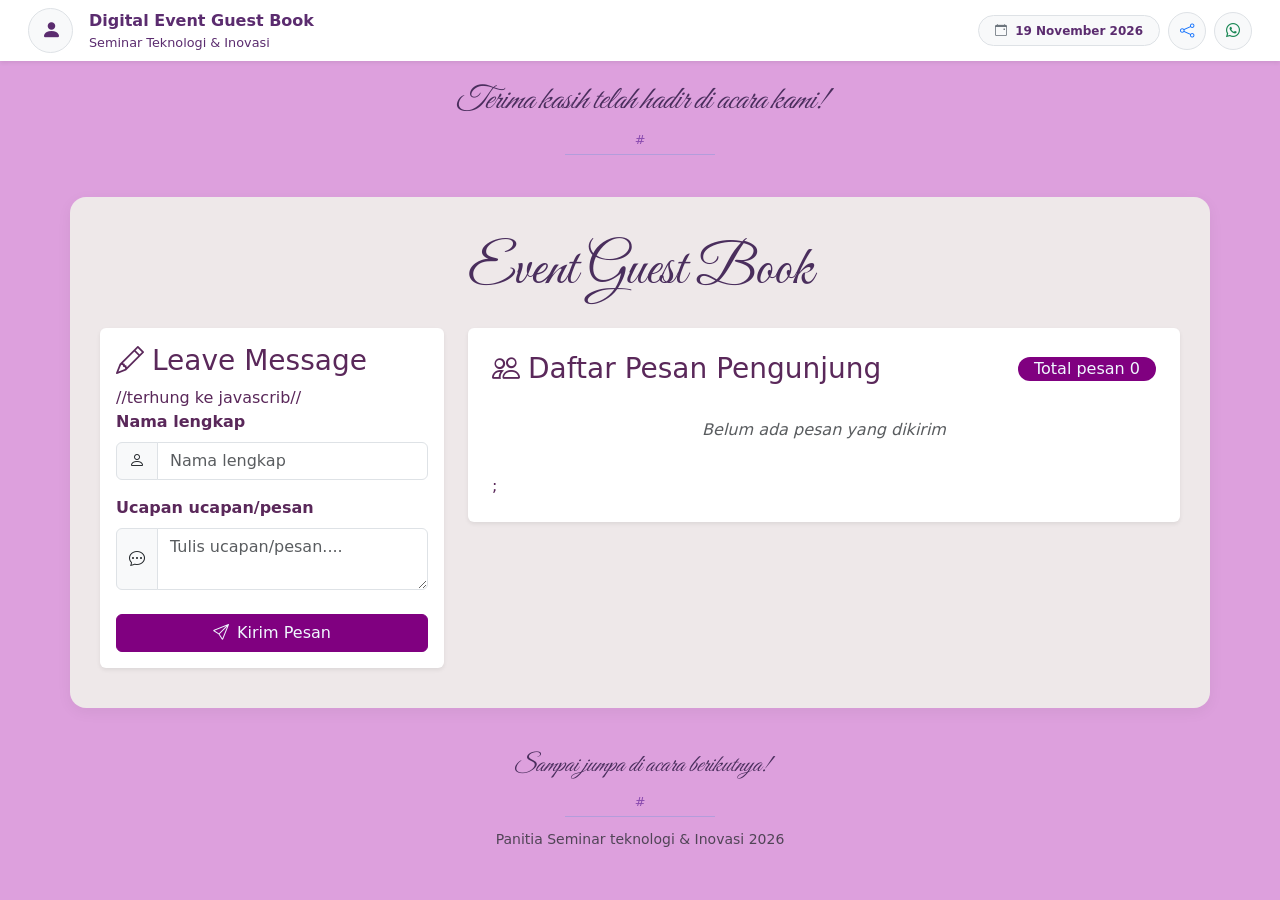
==== digital-event-guestbook/index.html @ a6350638 "Add digital-event-guestbook" ====
<!DOCTYPE html>
<html lang="id">

<head>
    <meta charset="UTF-8">
    <meta name="viewport" content="width=device-width, initial-scale=1.0">
    <title>Digital Event Guest Book</title>
    <!-- CDN Bootstrap dan Bootstrap Icons-->
    <link href="https://cdn.jsdelivr.net/npm/bootstrap@5.3.9/dist/css/bootstrap.min.css" rel="stylesheet"
        integrity="sha384-yEPZ7jP9S0QKiUQ0m3jjsO4ProIW7wvR9gXkI7JOGa2XVsw53Yke2bsdkBbjmmiX" crossorigin="anonymous">
    <link rel="stylesheet" href="https://cdn.jsdelivr.net/npm/bootstrap-icons@1.13.1/font/bootstrap-icons.css"
        integrity="sha384-Bk5cbLkZQ5raZ0+H2/+VbfYx3WpvxvQK4zqXZr7sYODuaX7bKXoSOnipQxkaS8sv" crossorigin="anonymous">
    <link rel="preconnect" href="https://fonts.googleapis.com">
    <link rel="preconnect" href="https://fonts.gstatic.com" crossorigin>
    <link href="https://fonts.googleapis.com/css2?family=Bebas+Neue&family=Great+Vibes&family=Plus+Jakarta+Sans:ital,wght@0,200..800;1,200..800&display=swap" rel="stylesheet">
    <link rel="stylesheet" href="style.css">
</head>

<body>
    <!-- Header -->
    <nav class="navbar sm:navbar-expand bg-1 fg-2 px-3 py-2 shadow-sm">
        <div class="container-fluid d-flex justify-content-between align-items-center">
            <div class="d-flex align-items-center gap-3">
                <div class="rounded-circle bg-light d-flex align-items-center justify-content-center text-primary border"
                    style="width: 45px; height: 45px;">
                    <i class="bi bi-person-fill fs-5"></i>
                </div>
                <div>
                    <a class="navbar-brand fw-bold m-0 p-0 text-dark" href="#" style="font-size: 1rem;">Digital Event
                        Guest Book</a>
                    <small class="text-muted d-block" style="font-size: 0.8rem;">Seminar Teknologi & Inovasi</small>
                </div>
            </div>
            <div class="d-flex align-items-center gap-2">
                <span class="badge bg-light text-dark border px-3 py-2 rounded-pill d-none d-md-inline-block">
                    <i class="bi bi-calendar-event me-1 text-secondary"></i> 19 November 2026
                </span>
                <button
                    class="btn btn-sm btn-light rounded-circle p-2 border d-flex align-items-center justify-content-center"
                    style="width: 38px; height: 38px;" title="Bagikan">
                    <i class="bi bi-share text-primary"></i>
                </button>
                <button
                    class="btn btn-sm btn-light rounded-circle p-2 border d-flex align-items-center justify-content-center"
                    style="width: 38px; height: 38px;" title="WhatsApp">
                    <i class="bi bi-whatsapp text-success"></i>
                </button>
            </div>
        </div>
    </nav>
    <!-- konten -->
    <div class="text-center py-3">
        <p class="teks-sambutan1 fs-4 m-0">Terima kasih telah hadir di acara kami!</p>
        <div class="hiasan-garis">#</div>
    </div>
    <section class="area-buku-tamu container my-3">
        <h1 class="judul-utama text-center mb-4">Event Guest Book</h1>
        <div class="kontainer konten row g-4">
            <!-- box kelas kiri -->
            <div class="col-lg-4">
                <div class="kotak-formulir card p-3 border-0 shadow-sm">
                    <h3><i class="bi bi-pencil me-2"></i>Leave Message</h3>
                    <form id="formBukuTamu"> //terhung ke javascrib//
                        <label for="inputNama" class="form-label fw-semibold">Nama lengkap</label>
                        <div class="input-group mb-3">
                            <span class="input-group-text bg-light">
                                <i class="bi bi-person"></i>
                            </span>
                            <input type="text" id="inputNama" class="form-control" placeholder="Nama lengkap">
                        </div>
                        <label for="inputPesan" class="form-label fw-semibold"> Ucapan ucapan/pesan</label>
                        <div class="input-group mb-3">
                            <span class="input-group-text bg-light">
                                <i class="bi bi-chat-dots"></i>
                            </span>
                            <textarea id="inputPesan" class="form-control"
                                placeholder="Tulis ucapan/pesan...."></textarea>
                        </div>
                        <button type="submit" class="btn btn-primary mt-2 w-100"><i class="bi bi-send me-2"></i>Kirim
                            Pesan</button>
                    </form>
                </div>
            </div>
            <!-- box kelas kanan -->
            <div class="col-lg-8">
                <div class="daftar-pesan card p-4 border-0 shadow-sm">
                    <div class="d-flex justify-content-between align-items-center mb-3">
                        <h3 class="mb-0">
                            <i class="bi bi-people me-2"></i>Daftar Pesan Pengunjung
                        </h3>
                        <span id="badgeTotalPesan" class="bg-primary fs-6 rounded-pill px-3 text-center">Total pesan 0</span>
                    </div>
                    <ul class="list-group list-group-flush" id="listPesan">
                    </ul>
                </div>
            </div>
        </div>
    </section>
    <footer class="text-center py-4 text-muted">
        <p class="teks-sambutan2 fs-4 mb-2"> Sampai jumpa di acara berikutnya!</p>
        <div class="hiasan-garis">#</div>
        <small>Panitia Seminar teknologi & Inovasi 2026</small>
    </footer>
<script src="script.js"></script>
</body>
</html>
---- digital-event-guestbook/style.css ----
body{
    background-color: plum;
    color:rgb(90, 40, 90) ;
}
.navbar{
    background-color: white; 
}
.area-buku-tamu{
    background-color: rgb(238, 232, 233);
    padding: 40px 30px;      
    margin-top: 30px;       
    margin-bottom: 30px;      
    border-radius: 16px;    
    box-shadow: 0 4px 15px rgba(0, 0, 0, 0.05);   
}
nav.navbar.fg-2, 
nav.navbar.fg-2 span, 
nav.navbar.fg-2 div, 
nav.navbar.fg-2 small, 
nav.navbar.fg-2 a {
    color: #5b2c6f !important;
}
.btn-primary, .bg-primary{
    background-color: purple !important;
    border-color: purple;
    color: aliceblue;
}
.btn-primary:hover{
    background-color: rgb(190, 74, 190)!important;
    border-color:rgb(190, 74, 190)!important ;
}
.card{
    color: rgb(90, 40, 90) !important;
} 
.teks-sambutan1 {
    font-family: 'Great Vibes', cursive !important;
    font-size: 2rem !important;
    font-style: italic;
    color: #4a2e5d !important; 
}
.teks-sambutan2 {
    font-family: 'Great Vibes', cursive !important;
    font-size: 1.5rem !important;
    font-style: italic;
    color: #4a2e5d !important; 
}
.judul-utama {
    font-family: 'Great Vibes', cursive !important;
    font-size: 3.5rem !important; 
    color: #4a2e5d !important;
}
.hiasan-garis {
    font-size: 0.8rem;
    color: #8a4baf;
    margin-top: 5px;
    margin-bottom: 10px;
}
.hiasan-garis::after {
    content: "";
    display: block;
    width: 150px;
    height: 1px;
    background-color: #b39ddb;
    margin: 5px auto 0 auto;
}
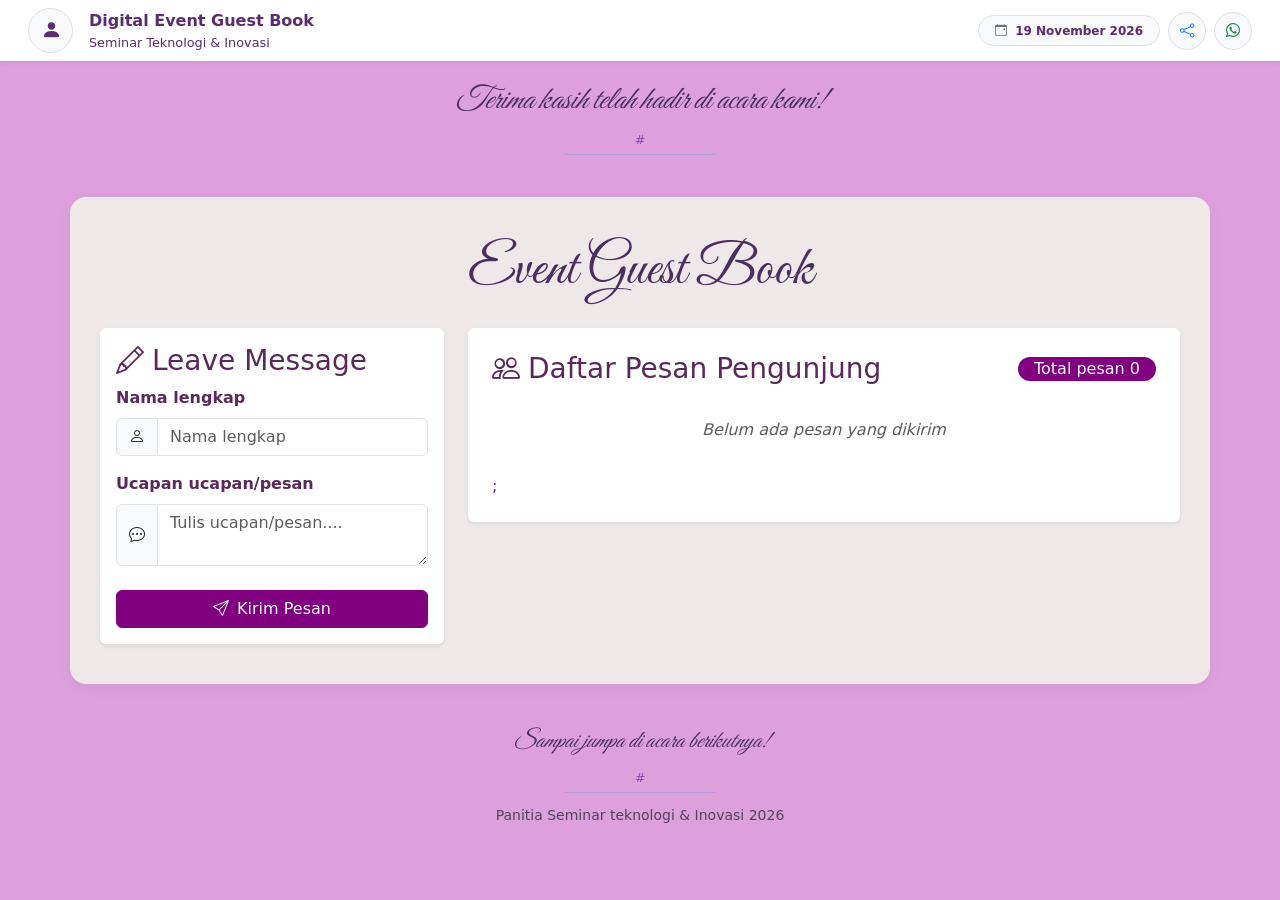
==== commit 1ff6f763: "Fix comment in formBukuTamu in index.html" ====
--- a/digital-event-guestbook/index.html
+++ b/digital-event-guestbook/index.html
@@ -60,7 +60,7 @@
             <div class="col-lg-4">
                 <div class="kotak-formulir card p-3 border-0 shadow-sm">
                     <h3><i class="bi bi-pencil me-2"></i>Leave Message</h3>
-                    <form id="formBukuTamu"> //terhung ke javascrib//
+                    <form id="formBukuTamu"> 
                         <label for="inputNama" class="form-label fw-semibold">Nama lengkap</label>
                         <div class="input-group mb-3">
                             <span class="input-group-text bg-light">
@@ -103,4 +103,4 @@
     </footer>
 <script src="script.js"></script>
 </body>
-</html>+</html>
